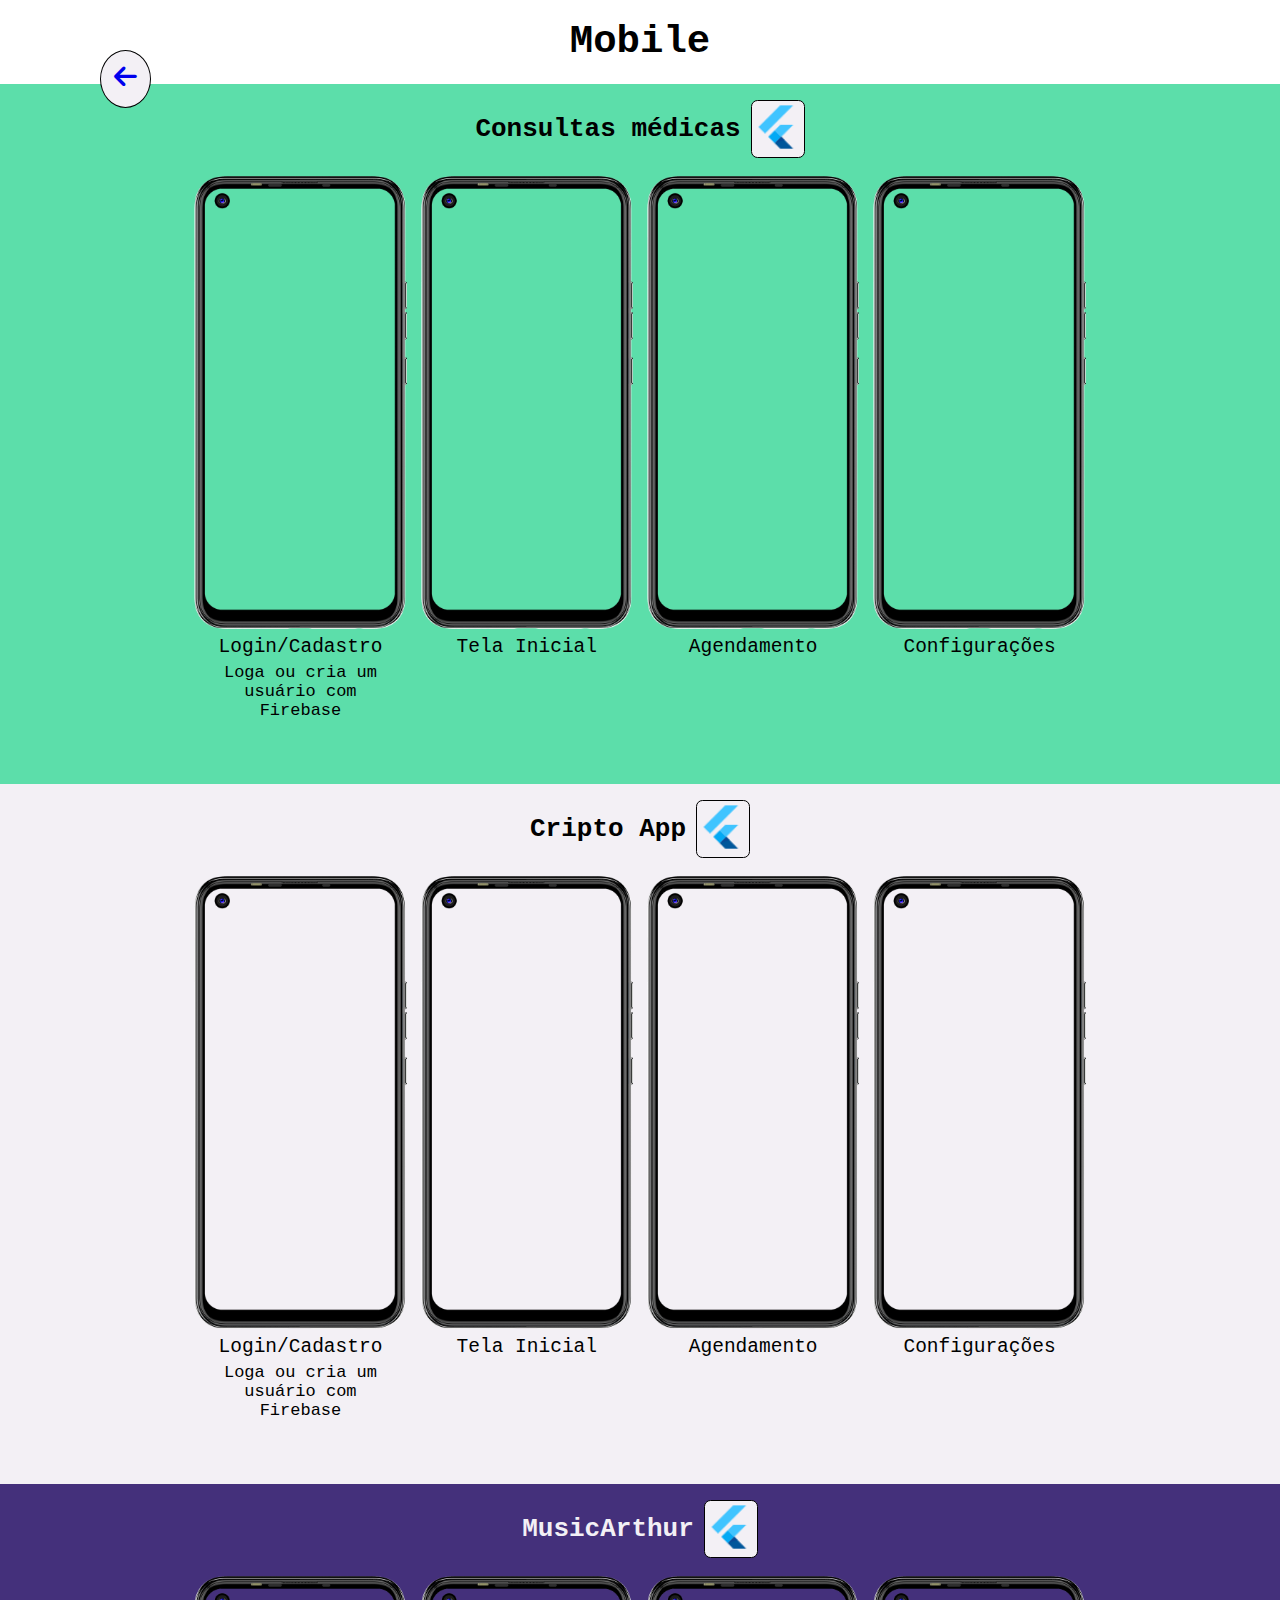
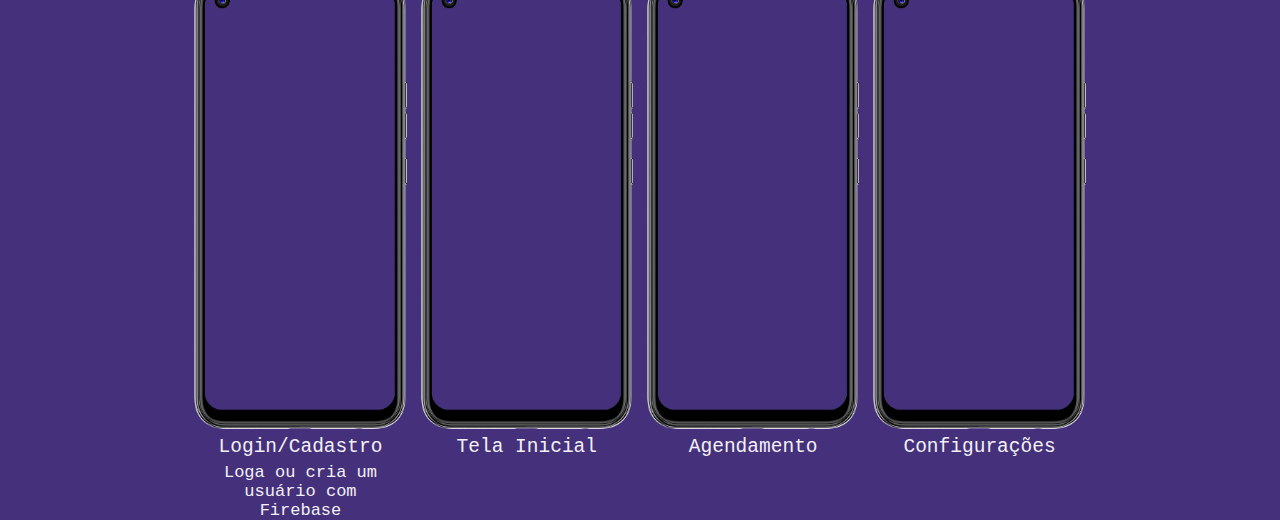
==== pages/mobile.html @ ed481410 "mobile page created" ====
<!DOCTYPE html>
<html lang="pt-br">

<head>
    <meta charset="UTF-8">
    <meta name="viewport" content="width=device-width, initial-scale=1.0">
    <link rel="preconnect" href="https://fonts.googleapis.com">
    <link rel="preconnect" href="https://fonts.gstatic.com" crossorigin>
    <link href="https://fonts.googleapis.com/css2?family=Roboto:ital,wght@0,400;0,500;1,500&display=swap"
        rel="stylesheet">
    <link rel="stylesheet" href="../styles/mobile.css">
    <link rel="stylesheet" href="https://cdnjs.cloudflare.com/ajax/libs/font-awesome/6.6.0/css/all.min.css">
    <title>Arthur Portifolio</title>
</head>

<body>
    <h1>Mobile</h1>
    <a class="prev-btn" href="../index.html">
        <i class="fa-solid fa-arrow-left"></i>
    </a>
    <section class="schedule-project">
        <div class="title">
            <h2 class="">Consultas médicas</h2>
            <div class="tech">
                <img src="../assets/flutter.png" alt="">
            </div>
        </div>
        <div class="screens">
            <div class="screen-details">
                <img src="../assets/mobile.png" alt="">
                <p class="name">Login/Cadastro</p>
                <p class="desc">Loga ou cria um usuário com Firebase</p>
            </div>
            <div class="screen-details">
                <img src="../assets/mobile.png" alt="">
                <p class="name">Tela Inicial</p>
            </div>
            <div class="screen-details">
                <img src="../assets/mobile.png" alt="">
                <p class="name">Agendamento</p>
            </div>
            <div class="screen-details">
                <img src="../assets/mobile.png" alt="">
                <p class="name">Configurações</p>
            </div>
        </div>
    </section>
    <section class="cripto-project">
        <div class="title">
            <h2>Cripto App</h2>
            <div class="tech">
                <img src="../assets/flutter.png" alt="">
            </div>
        </div>
        <div class="screens">
            <div class="screen-details">
                <img src="../assets/mobile.png" alt="">
                <p class="name">Login/Cadastro</p>
                <p class="desc">Loga ou cria um usuário com Firebase</p>
            </div>
            <div class="screen-details">
                <img src="../assets/mobile.png" alt="">
                <p class="name">Tela Inicial</p>
            </div>
            <div class="screen-details">
                <img src="../assets/mobile.png" alt="">
                <p class="name">Agendamento</p>
            </div>
            <div class="screen-details">
                <img src="../assets/mobile.png" alt="">
                <p class="name">Configurações</p>
            </div>
        </div>
    </section>
    <section class="music-project">
        <div class="title">
            <h2>MusicArthur</h2>
            <div class="tech">
                <img src="../assets/flutter.png" alt="">
            </div>
        </div>
        <div class="screens">
            <div class="screen-details">
                <img src="../assets/mobile.png" alt="">
                <p class="name">Login/Cadastro</p>
                <p class="desc">Loga ou cria um usuário com Firebase</p>
            </div>
            <div class="screen-details">
                <img src="../assets/mobile.png" alt="">
                <p class="name">Tela Inicial</p>
            </div>
            <div class="screen-details">
                <img src="../assets/mobile.png" alt="">
                <p class="name">Agendamento</p>
            </div>
            <div class="screen-details">
                <img src="../assets/mobile.png" alt="">
                <p class="name">Configurações</p>
            </div>
        </div>
    </section>
</body>

</html>
---- styles/mobile.css ----
* {
    padding: 0;
    margin: 0;
    box-sizing: border-box;
    list-style: none;
    text-decoration: none;
    font-family: monospace;
}

:root {
    --green: #5CDEAA;
    --blue: #44307B;
    --gray: #F3F0F5;
}
html, body{
    width: 100vw;
}

h1 {
    text-align: center;
    padding: 20px 0;
    font-size: 3rem;
}

.prev-btn:hover {
    transform: scale(1.2);
}

.prev-btn {
    border: solid black 1px;
    transition: all .8s;
    background-color: var(--gray);
    position: fixed;
    top: 50px;
    left: 10px;
    font-size: 2rem;
    padding: 1rem;
    border-radius: 50%;
    text-align: center;
}

.title{
    display: flex;
    justify-content: center;
    align-items: center;
}
.title .tech{
    margin-left: 3px;
    background-color: var(--gray);
    border-radius: .5rem;
    border: black solid 1px;
}
.title .tech img{
    height: 52px;
}
.schedule-project {
    padding: 0 10px;
    width: 100vw;
    height: 750px;
    background-color: var(--green);
}
.title h2 {
    text-align: center;
    padding: 30px 0;
    font-size: 2rem;
}
.screens{
    gap: 10px;
    text-align: center;
    display: grid;
    grid-template-columns: 1fr 1fr;
}
.screens img{
    height: 273px;
    
}
.screens .name{
    font-size: 1.5rem;
}
.desc{
    display: none;
    font-size: 17px;
    width: 203px;
}
.cripto-project{
    background-color: var(--gray);
}
.music-project{
    color: var(--gray);
    background-color: var(--blue);
}

@media (min-width:910px){
    .desc{
        display: block;
    }
    .title .tech{
        margin-left: 10px;
    }
    
    .schedule-project {
        padding: 0 10px;
        width: 100vw;
        height: 700px;
    }
    .cripto-project {
        padding: 0 10px;
        width: 100vw;
        height: 700px;
    }
    
    .screens img{
        height: 457px;
    }
    .screens{
        display: flex;
        justify-content: center;
    }
    .screen-details{
        display: flex;
        flex-direction: column;
        align-items: center;
        font-size: 1.6rem;
        gap: 5px;
    }
}


@media (min-width:760px) {
    .prev-btn {
        left: 100px;
    }
}
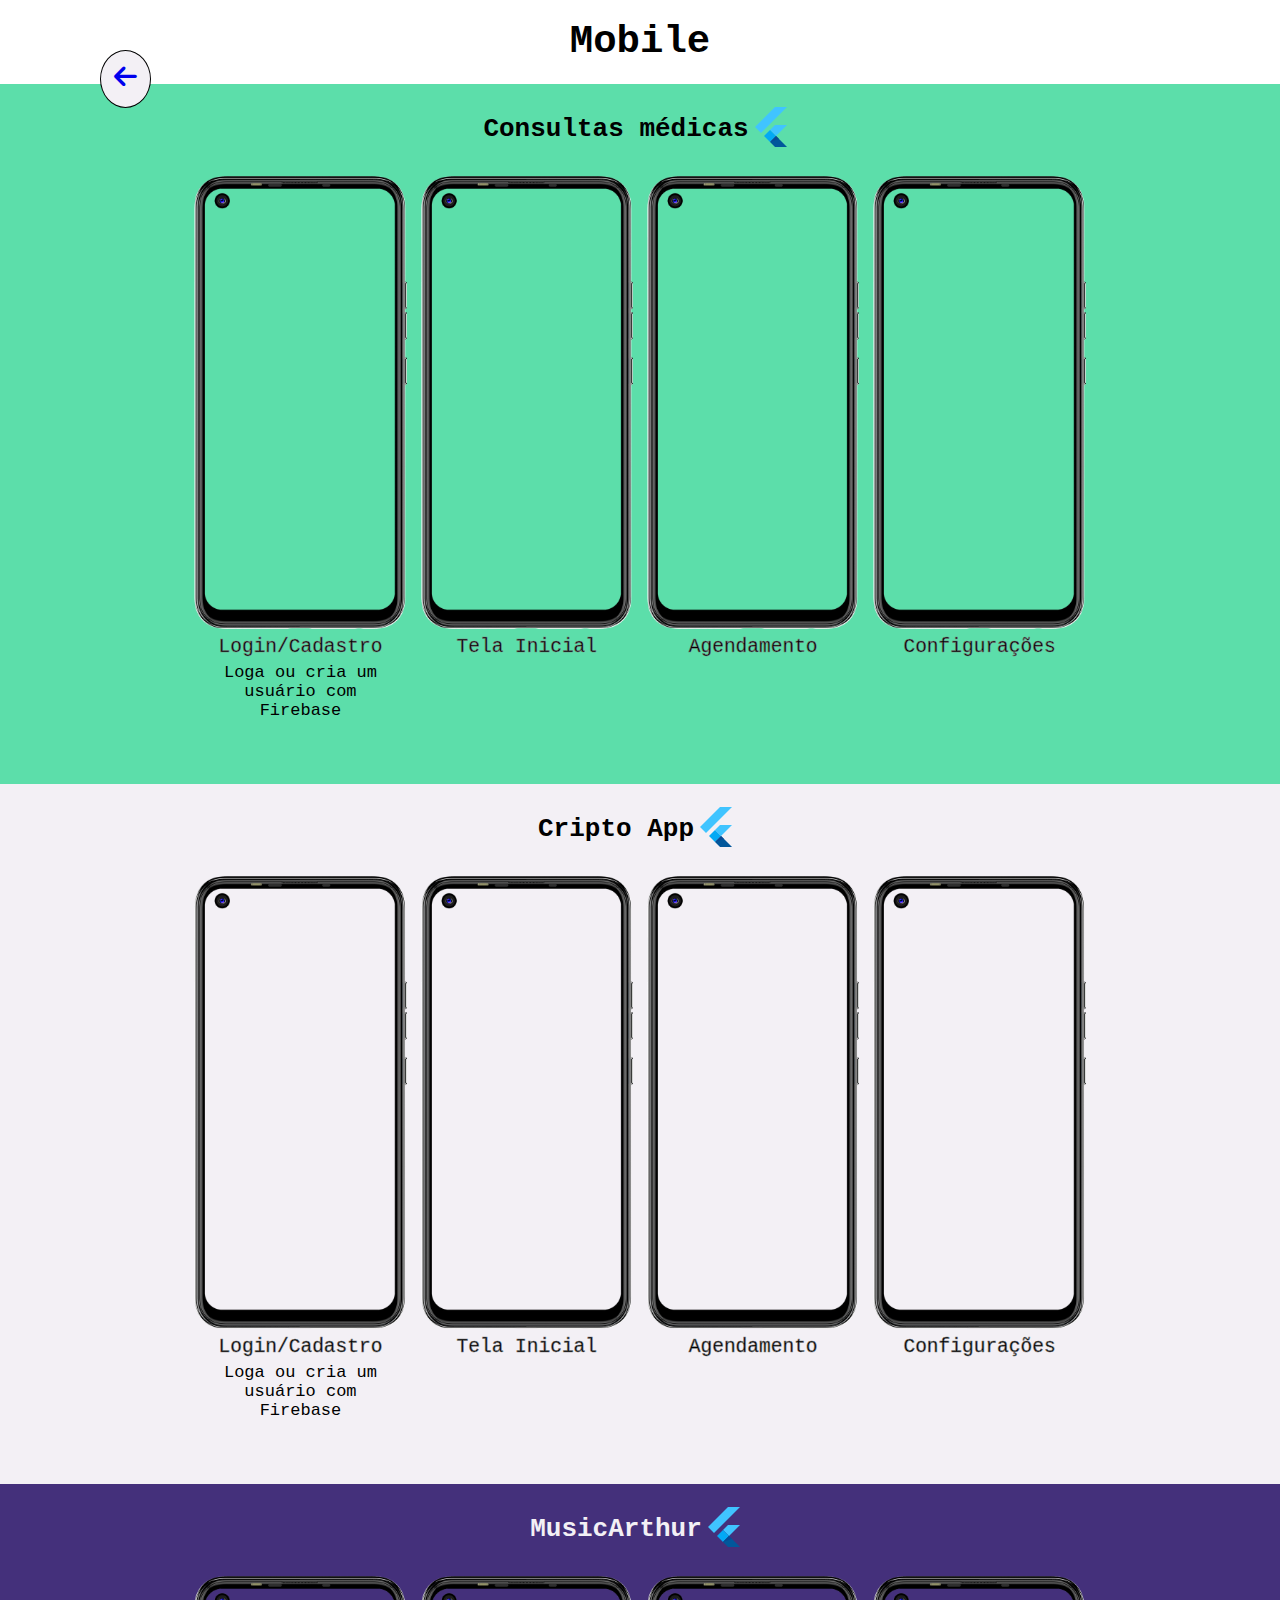
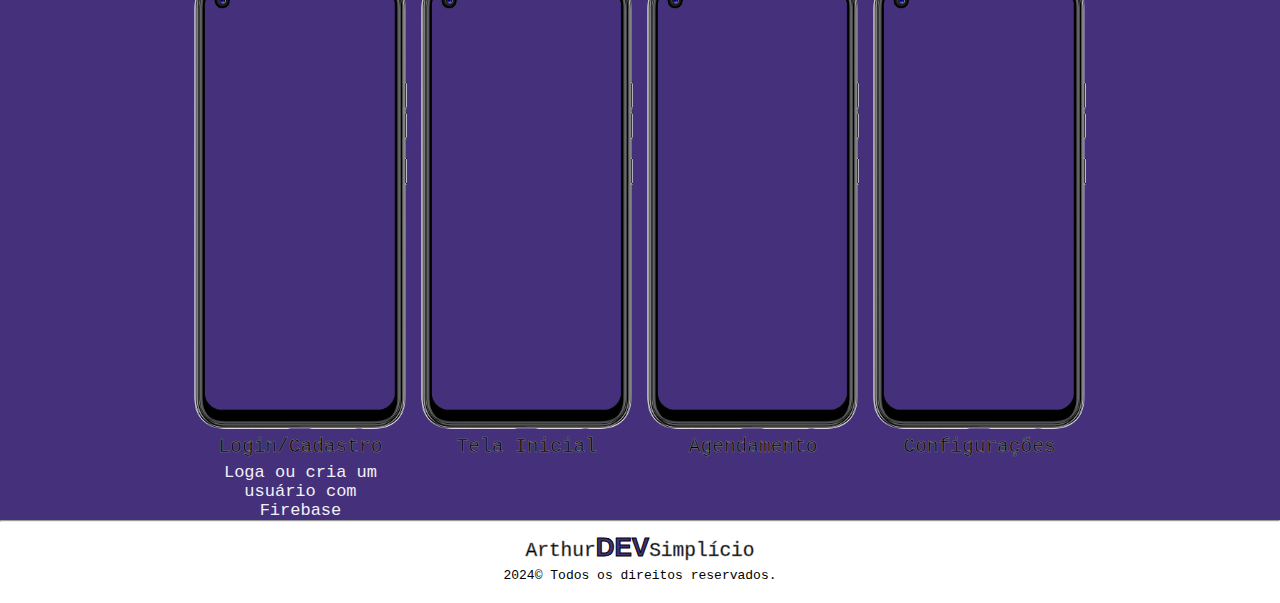
==== commit 2295f1b0: "Updating" ====
--- a/pages/mobile.html
+++ b/pages/mobile.html
@@ -99,6 +99,14 @@
             </div>
         </div>
     </section>
+    <footer>
+        <hr>
+        <div class="footer">
+            <a href="#" class="logo"><span class="name">Arthur</span><span class="dev">DEV</span><span
+                    class="name">Simplício</span></a>
+            <p>2024&copy; Todos os direitos reservados.</p>
+        </div>
+    </footer>
 </body>
 
 </html>--- a/styles/mobile.css
+++ b/styles/mobile.css
@@ -14,6 +14,7 @@
 }
 html, body{
     width: 100vw;
+    overflow-x: hidden;
 }
 
 h1 {
@@ -44,13 +45,13 @@
     justify-content: center;
     align-items: center;
 }
-.title .tech{
+.title .technology{
     margin-left: 3px;
     background-color: var(--gray);
     border-radius: .5rem;
     border: black solid 1px;
 }
-.title .tech img{
+.title .technology img{
     height: 52px;
 }
 .schedule-project {
@@ -89,12 +90,47 @@
     color: var(--gray);
     background-color: var(--blue);
 }
+.footer{
+    display: flex;
+    flex-direction: column;
+    width: 100vw;
+    padding: 10px 20px;
+    justify-content: space-between;
+    align-items: center;
+}
+footer p{
+    padding: 5px 0;
+    font-size: 1rem;
+}
+
+.logo {
+    text-align: center;
+}
+
+.dev {
+    font-size: 2rem;
+    font-weight: bold;
+    font-family: Impact, Haettenschweiler, 'Arial Narrow Bold', sans-serif;
+    color: var(--blue);
+    text-transform: uppercase;
+    -webkit-text-stroke: 1px black;
+    text-shadow: 2px 2px var(--black);
+}
+
+.name {
+    top: 10px;
+    font-size: 1.5rem;
+    color: black;
+    text-shadow: 1px 1px var(--white);
+    -webkit-text-stroke: .5px grey;
+
+}
 
 @media (min-width:910px){
     .desc{
         display: block;
     }
-    .title .tech{
+    .title .technology{
         margin-left: 10px;
     }
     
